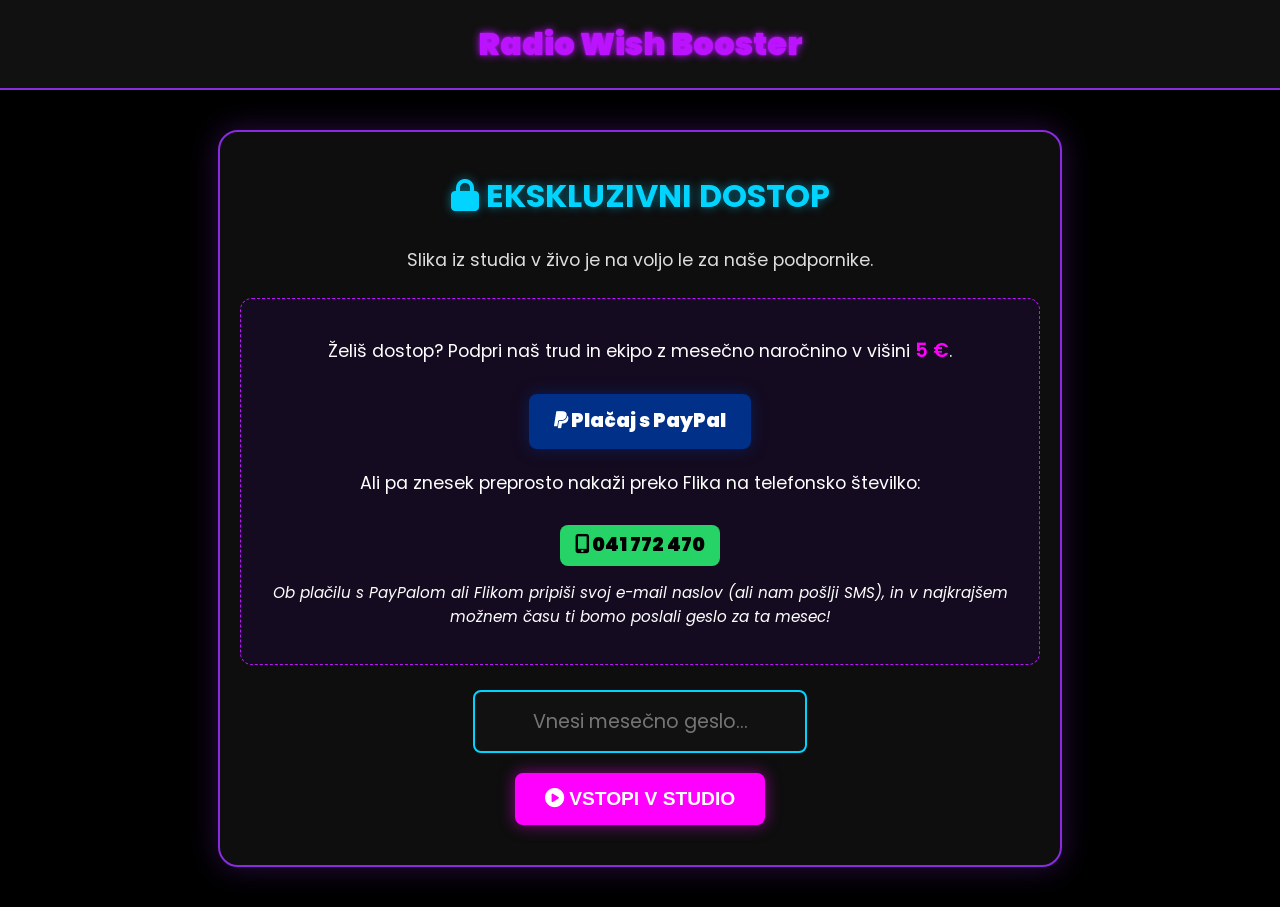
==== studio.html @ d63ce85f "Update studio.html" ====
<!DOCTYPE html>
<html lang="sl">
<head>
<meta charset="UTF-8" />
<meta name="viewport" content="width=device-width, initial-scale=1.0" />
<title>V ŽIVO IZ STUDIA | Radio Wish Booster</title>
<link rel="stylesheet" href="https://cdnjs.cloudflare.com/ajax/libs/font-awesome/6.0.0/css/all.min.css" />
<link href="https://fonts.googleapis.com/css2?family=Poppins:wght@400;600;900&display=swap" rel="stylesheet" />

<style>
    body {
        font-family: 'Poppins', sans-serif;
        margin: 0;
        background: #000;
        color: #fff;
        display: flex;
        flex-direction: column;
        align-items: center;
        min-height: 100vh;
    }
    
    header {
        width: 100%;
        background: #111;
        padding: 20px;
        border-bottom: 2px solid #8a2be2;
        text-align: center;
        box-sizing: border-box;
    }

    header h1 {
        margin: 0;
        color: #bc13fe; 
        font-size: 2rem;
        font-weight: 900;
        text-shadow: 0 0 2px #bc13fe, 0 0 8px #bc13fe; 
    }

    .container {
        max-width: 1000px; 
        width: 95%;
        margin: 40px auto;
    }

    /* ZASLON ZA PRIJAVO */
    #login-screen {
        max-width: 800px;
        margin: 0 auto;
        background: rgba(15, 15, 15, 0.95);
        border: 2px solid #8a2be2;
        border-radius: 20px;
        padding: 40px 20px;
        text-align: center;
        box-shadow: 0 0 30px rgba(138, 43, 226, 0.3);
    }

    #login-screen h2 {
        color: #00d4ff;
        font-size: 2rem;
        margin-top: 0;
        text-shadow: 0 0 10px rgba(0, 212, 255, 0.5);
    }

    .payment-instructions {
        background: rgba(25, 10, 45, 0.6);
        border: 1px dashed #bc13fe;
        border-radius: 12px;
        padding: 20px;
        margin: 25px 0;
        font-size: 1.1rem;
        line-height: 1.6;
    }

    .highlight-price {
        color: #ff00ff;
        font-weight: 600;
        font-size: 1.2rem;
    }

    /* PAYPAL GUMB CSS */
    .btn-paypal {
        display: inline-block;
        background: #003087; 
        color: #fff;
        padding: 12px 25px;
        border-radius: 8px;
        font-weight: 900;
        font-size: 1.2rem;
        text-decoration: none;
        margin-top: 10px;
        transition: all 0.3s;
        box-shadow: 0 0 15px rgba(0, 48, 135, 0.5);
    }

    .btn-paypal:hover {
        background: #0079C1; 
        transform: scale(1.05);
        box-shadow: 0 0 25px rgba(0, 121, 193, 0.8);
        color: #fff;
    }

    .flik-number {
        display: inline-block;
        background: #25d366;
        color: #000;
        padding: 5px 15px;
        border-radius: 8px;
        font-weight: 900;
        font-size: 1.2rem;
        margin-top: 10px;
    }

    input[type="password"] {
        width: 80%;
        max-width: 300px;
        padding: 15px;
        border: 2px solid #00d4ff;
        border-radius: 8px;
        background: #111;
        color: #fff;
        font-size: 1.2rem;
        font-family: 'Poppins', sans-serif;
        text-align: center;
        margin-bottom: 20px;
        outline: none;
    }

    input[type="password"]:focus {
        box-shadow: 0 0 15px rgba(0, 212, 255, 0.5);
    }

    .btn-login {
        background: #ff00ff;
        color: #fff;
        border: none;
        padding: 15px 30px;
        font-size: 1.2rem;
        font-weight: 900;
        border-radius: 8px;
        cursor: pointer;
        text-transform: uppercase;
        transition: all 0.3s;
        box-shadow: 0 0 15px rgba(255, 0, 255, 0.5);
    }

    .btn-login:hover {
        transform: scale(1.05);
        box-shadow: 0 0 25px rgba(255, 0, 255, 1);
    }

    /* ZASLON S PRENOSOM IN CHATOM */
    #stream-screen {
        display: none;
        width: 100%;
        animation: fadeIn 1s;
    }

    @keyframes fadeIn {
        from { opacity: 0; }
        to { opacity: 1; }
    }

    .stream-header {
        text-align: center;
        margin-bottom: 30px;
    }

    .stream-header h2 {
        color: #ff00ff;
        font-size: 2.2rem;
        margin: 0;
        text-shadow: 0 0 10px #ff00ff;
        animation: livePulse 2s infinite;
    }

    @keyframes livePulse {
        0% { opacity: 1; }
        50% { opacity: 0.6; }
        100% { opacity: 1; }
    }

    .live-layout {
        display: flex;
        flex-direction: column; 
        gap: 30px; 
        align-items: center;
    }

    .video-section {
        width: 100%; 
        position: relative;
        padding-bottom: 56.25%; /* 16:9 razmerje */
        height: 0;
        overflow: hidden;
        border-radius: 12px;
        border: 2px solid #8a2be2;
        box-shadow: 0 0 30px rgba(138, 43, 226, 0.5);
        background: #111;
    }

    .video-section iframe {
        position: absolute;
        top: 0;
        left: 0;
        width: 100%;
        height: 100%;
        border: 0;
    }

    .chat-section {
        width: 100%; 
        height: 600px; 
        border-radius: 12px;
        border: 2px solid #00d4ff;
        box-shadow: 0 0 20px rgba(0, 212, 255, 0.3);
        background: #111;
        overflow: hidden;
    }

    .btn-back {
        display: inline-block;
        margin-top: 40px;
        margin-bottom: 40px;
        color: #00d4ff;
        text-decoration: none;
        font-weight: bold;
        font-size: 1.1rem;
        padding: 10px 20px;
        border: 1px solid #00d4ff;
        border-radius: 8px;
        transition: all 0.3s;
    }
    
    .btn-back:hover {
        background: rgba(0, 212, 255, 0.1);
        text-shadow: 0 0 10px #00d4ff;
        box-shadow: 0 0 15px rgba(0, 212, 255, 0.4);
    }
</style>
</head>
<body>

<header>
  <h1>Radio Wish Booster</h1>
</header>

<div class="container">
    
    <div id="login-screen">
        <h2><i class="fas fa-lock"></i> EKSKLUZIVNI DOSTOP</h2>
        <p style="font-size: 1.1rem; color: #ddd;">Slika iz studia v živo je na voljo le za naše podpornike.</p>
        
        <div class="payment-instructions">
            <p>Želiš dostop? Podpri naš trud in ekipo z mesečno naročnino v višini <span class="highlight-price">5 €</span>.</p>
            
            <a href="https://www.paypal.com/ncp/payment/XR7SF9562Q4AA" target="_blank" class="btn-paypal">
                <i class="fab fa-paypal"></i> Plačaj s PayPal
            </a>

            <p style="margin-top: 20px;">Ali pa znesek preprosto nakaži preko Flika na telefonsko številko:</p>
            <span class="flik-number"><i class="fas fa-mobile-alt"></i> 041 772 470</span>
            
            <p style="margin-top: 15px; font-size: 0.95rem;"><i>Ob plačilu s PayPalom ali Flikom pripiši svoj e-mail naslov (ali nam pošlji SMS), in v najkrajšem možnem času ti bomo poslali geslo za ta mesec!</i></p>
        </div>

        <div>
            <input type="password" id="passwordInput" placeholder="Vnesi mesečno geslo..." onkeypress="checkEnter(event)">
            <br>
            <button class="btn-login" onclick="checkPassword()"><i class="fas fa-play-circle"></i> Vstopi v studio</button>
        </div>
        <p id="error-message" style="color: red; font-weight: bold; margin-top: 15px; display: none;">Napačno geslo! Poskusi znova.</p>
    </div>

    <div id="stream-screen">
        <div class="stream-header">
            <h2><i class="fas fa-broadcast-tower"></i> V ŽIVO IZ STUDIA</h2>
            <p style="color: #00d4ff; font-weight: bold;">Dobrodošli v VIP studiu! Klepetajte z nami med oddajo.</p>
        </div>

        <div class="live-layout">
            <div class="video-section">
               <iframe src="https://player.kick.com/radio_wish_booster?autoplay=true&muted=false" frameborder="0" scrolling="no" allowfullscreen="true"></iframe>
            </div>

            <div class="chat-section">
                <iframe src="https://www5.cbox.ws/box/?boxid=961432&boxtag=Lu3k7m" width="100%" height="100%" allowtransparency="yes" allow="autoplay" frameborder="0" marginheight="0" marginwidth="0" scrolling="auto"></iframe>
                </div>
        </div>
        
        <div style="text-align: center;">
            <a href="index.html" class="btn-back"><i class="fas fa-arrow-left"></i> Nazaj na glavno stran radia</a>
        </div>
    </div>

</div>

<script>
    // Tukaj nastaviš geslo
    const TRENUTNO_GESLO = "JUNIJ6"; 

    function checkPassword() {
        const input = document.getElementById('passwordInput').value;
        const errorMessage = document.getElementById('error-message');
        
        if (input === TRENUTNO_GESLO) {
            document.getElementById('login-screen').style.display = 'none';
            document.getElementById('stream-screen').style.display = 'block';
            errorMessage.style.display = 'none';
        } else {
            errorMessage.style.display = 'block';
            document.getElementById('passwordInput').value = '';
        }
    }

    function checkEnter(event) {
        if (event.key === "Enter") {
            checkPassword();
        }
    }
</script>

</body>
</html>
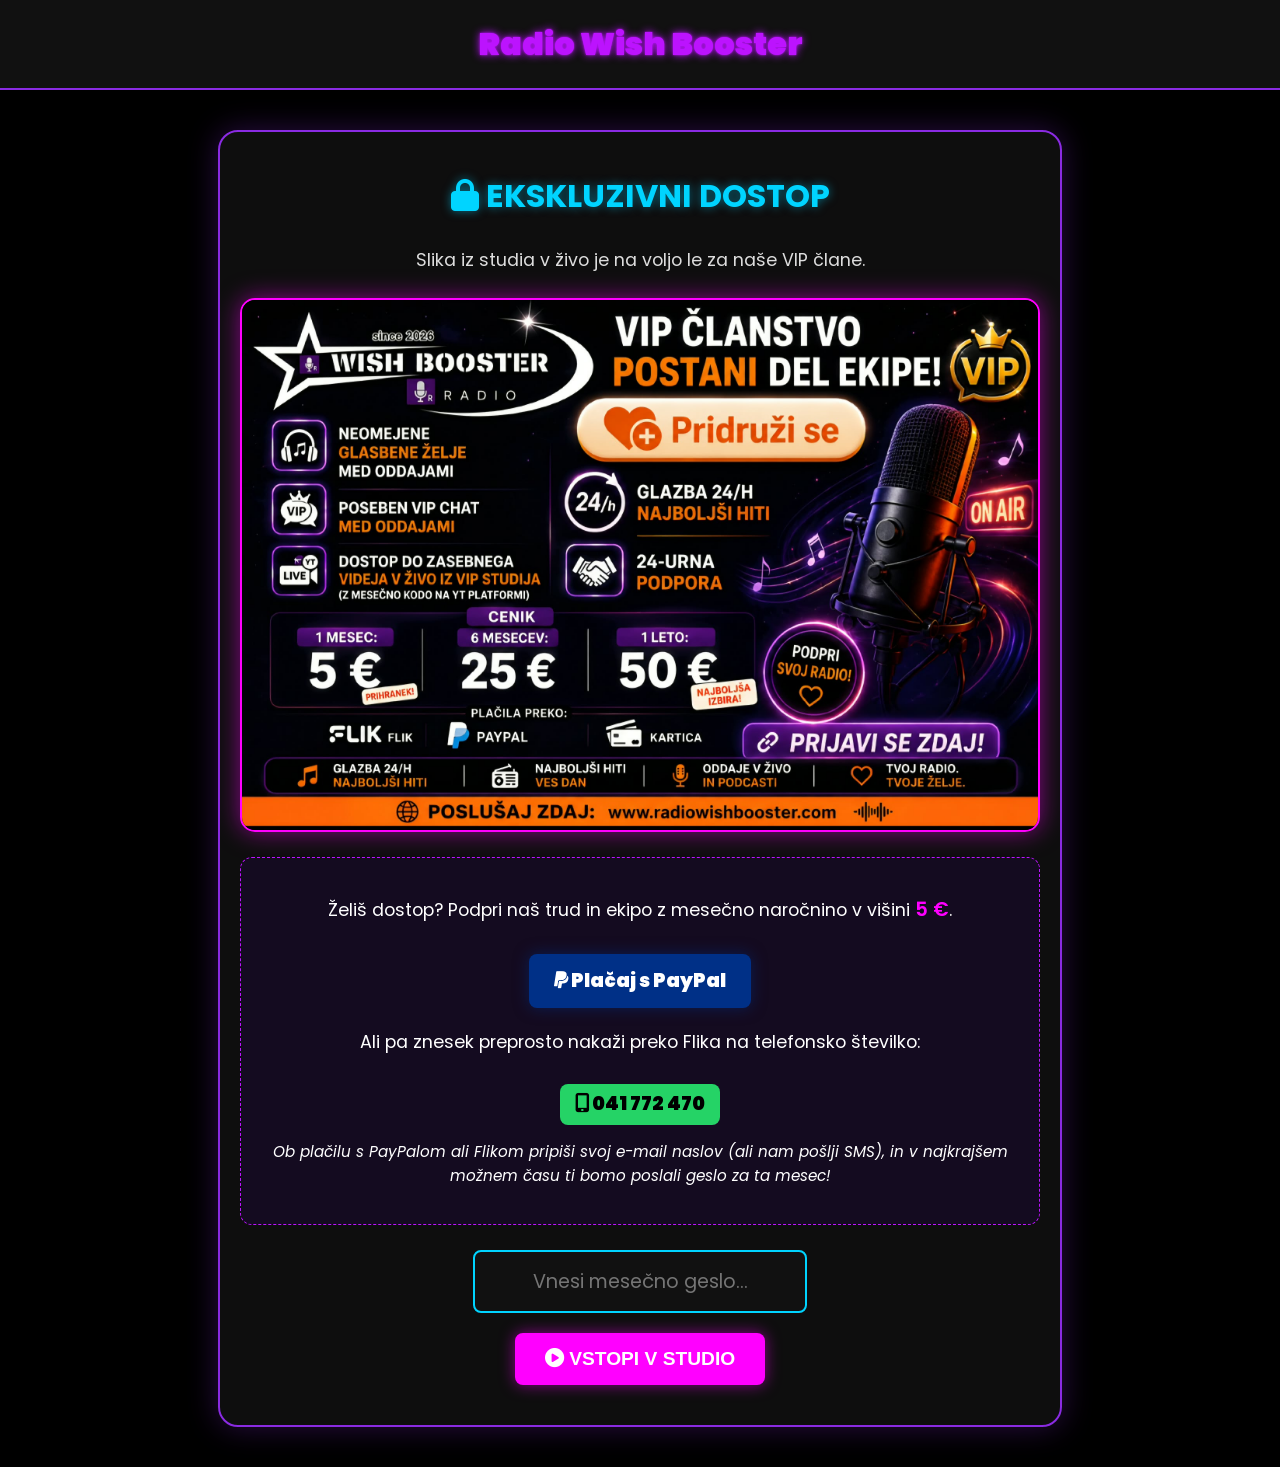
==== commit 2e246dfb: "Update studio.html" ====
--- a/studio.html
+++ b/studio.html
@@ -248,8 +248,13 @@
     
     <div id="login-screen">
         <h2><i class="fas fa-lock"></i> EKSKLUZIVNI DOSTOP</h2>
-        <p style="font-size: 1.1rem; color: #ddd;">Slika iz studia v živo je na voljo le za naše podpornike.</p>
+        <p style="font-size: 1.1rem; color: #ddd;">Slika iz studia v živo je na voljo le za naše VIP člane.</p>
         
+        <div style="margin: 25px 0;">
+            <a href="https://www.paypal.com/ncp/payment/XR7SF9562Q4AA" target="_blank" style="display: block; transition: transform 0.3s; border-radius: 15px; overflow: hidden; border: 2px solid #ff00ff; box-shadow: 0 0 25px rgba(255, 0, 255, 0.5);">
+                <img src="slika-vip-promo.jpg" alt="VIP Članstvo" style="width: 100%; height: auto; display: block;">
+            </a>
+        </div>
         <div class="payment-instructions">
             <p>Želiš dostop? Podpri naš trud in ekipo z mesečno naročnino v višini <span class="highlight-price">5 €</span>.</p>
             
@@ -279,7 +284,7 @@
 
         <div class="live-layout">
             <div class="video-section">
-               <iframe src="https://player.kick.com/radio_wish_booster?autoplay=true&muted=false" frameborder="0" scrolling="no" allowfullscreen="true"></iframe>
+               <iframe src="https://player.kick.com/radio-wish-booster?autoplay=true&muted=false" frameborder="0" scrolling="no" allowfullscreen="true"></iframe>
             </div>
 
             <div class="chat-section">
@@ -295,7 +300,6 @@
 </div>
 
 <script>
-    // Tukaj nastaviš geslo
     const TRENUTNO_GESLO = "JUNIJ6"; 
 
     function checkPassword() {
